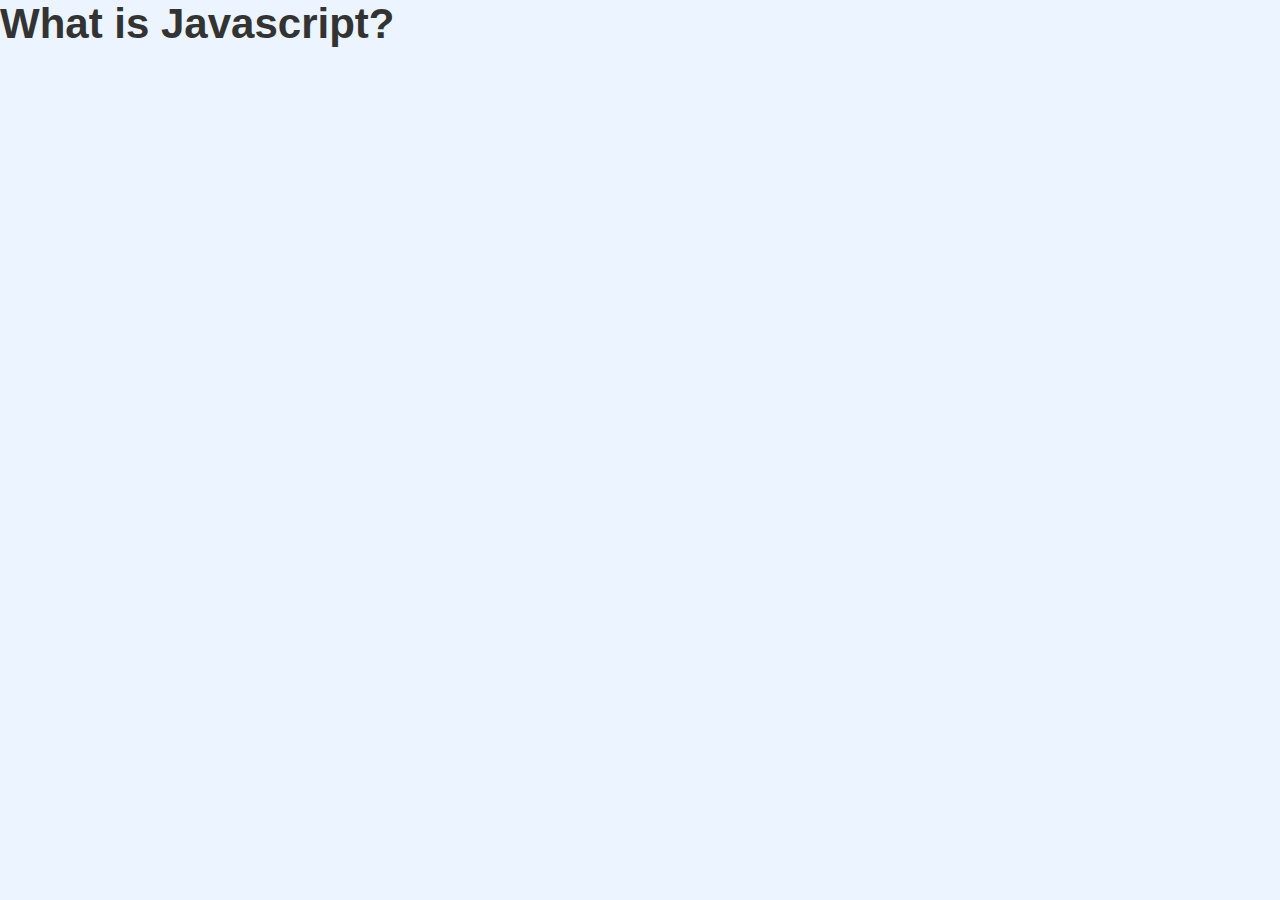
==== game.html @ b93c182a "create style and homepage" ====
<!DOCTYPE html>
<html lang="en">
  <head>
    <meta charset="UTF-8" />
    <meta name="viewport" content="width=device-width, initial-scale=1.0" />
    <title>Javaascript Quiz - Play</title>
    <link rel="stylesheet" href="styles/styles.css" />
    <link rel="stylesheet" href="game.css" />
  </head>
  <body>
    <div class="cotainer">
      <div id="game" class="justify-center flex-column">
        <h2 id="question">What is Javascript?</h2>
      </div>
    </div>
  </body>
</html>
---- styles/styles.css ----
:root {
  background-color: #ecf5ff;
  font-size: 62.5%;
}

* {
  box-sizing: border-box;
  font-family: Arial, Helvetica, sans-serif;
  margin: 0;
  padding: 0;
  color: #333;
}

h1,
h2,
h3,
h4 {
  margin-bottom: 1rem;
}

h1 {
  font-size: 5.4rem;
  color: #56a5eb;
  margin-bottom: 5rem;
}

h1 > span {
  font-size: 2.4rem;
  font-weight: 500;
}

h2 {
  font-size: 4.2rem;
  margin-bottom: 4rem;
  font-weight: 700;
}

h3 {
  font-size: 2.8rem;
  font-weight: 500;
}

.container {
  width: 100vw;
  height: 100vh;
  display: flex;
  justify-content: center;
  align-items: center;
  max-width: 80rem;
  margin: 0 auto;
}

.container > * {
  width: 100%;
}

.flex-column {
  display: flex;
  flex-direction: column;
}

.flex-center {
  justify-content: center;
  align-items: center;
}

.justify-center {
  justify-content: center;
}

.text-center {
  text-align: center;
}

.hidden {
  display: none;
}

/* BUTTONS */

.btn {
  font-size: 1.8rem;
  padding: 1rem, 0;
  width: 20rem;
  text-align: center;
  border: 0.1rem solid #56a5eb;
  margin-bottom: 1rem;
  text-decoration: none;
  color: #56a5eb;
  background-color: white;
}

.btn:hover {
  cursor: pointer;
  box-shadow: 0 0.4rem 1.4rem 0 rgba(86, 185, 235, 0.5);
  transform: translateY(-00.1rem);
  transition: transform 150ms;
}

.btn[disabled]:hover {
  cursor: not-allowed;
  box-shadow: none;
  transform: none;
}
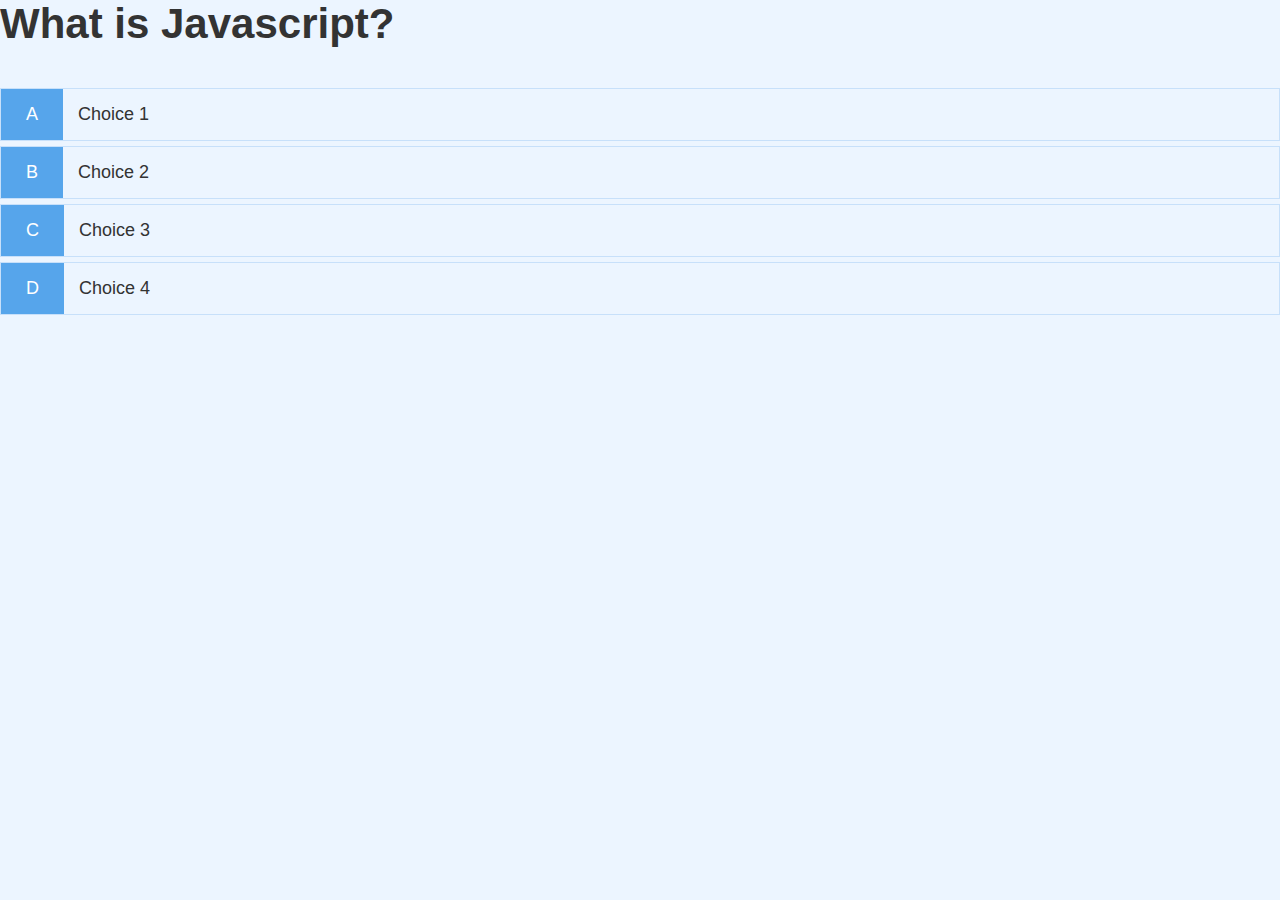
==== commit 368718e9: "checking status" ====
--- a/game.html
+++ b/game.html
@@ -3,14 +3,30 @@
   <head>
     <meta charset="UTF-8" />
     <meta name="viewport" content="width=device-width, initial-scale=1.0" />
-    <title>Javaascript Quiz - Play</title>
+    <title>Javascript Quiz - Play</title>
     <link rel="stylesheet" href="styles/styles.css" />
-    <link rel="stylesheet" href="game.css" />
+    <link rel="stylesheet" href="styles/game.css" />
   </head>
   <body>
     <div class="cotainer">
       <div id="game" class="justify-center flex-column">
         <h2 id="question">What is Javascript?</h2>
+        <div class="choice-container">
+          <p class="choice-prefix">A</p>
+          <p class="choice-text">Choice 1</p>
+        </div>
+        <div class="choice-container">
+          <p class="choice-prefix">B</p>
+          <p class="choice-text">Choice 2</p>
+        </div>
+        <div class="choice-container">
+          <p class="choice-prefix">C</p>
+          <p class="choice-text">Choice 3</p>
+        </div>
+        <div class="choice-container">
+          <p class="choice-prefix">D</p>
+          <p class="choice-text">Choice 4</p>
+        </div>
       </div>
     </div>
   </body>
--- a/styles/styles.css
+++ b/styles/styles.css
@@ -77,10 +77,9 @@
 }
 
 /* BUTTONS */
-
 .btn {
   font-size: 1.8rem;
-  padding: 1rem, 0;
+  padding: 1rem 0;
   width: 20rem;
   text-align: center;
   border: 0.1rem solid #56a5eb;
@@ -93,7 +92,7 @@
 .btn:hover {
   cursor: pointer;
   box-shadow: 0 0.4rem 1.4rem 0 rgba(86, 185, 235, 0.5);
-  transform: translateY(-00.1rem);
+  transform: translateY(-0.1rem);
   transition: transform 150ms;
 }
 
--- a/styles/game.css
+++ b/styles/game.css
@@ -0,0 +1,25 @@
+.choice-container {
+  display: flex;
+  margin-bottom: 0.5rem;
+  width: 100%;
+  font-size: 1.8rem;
+  border: 0.1rem solid rgba(86, 165, 235, 0.25);
+  background-color: whites;
+}
+
+.choice-container:hover {
+  cursor: pointer;
+  box-shadow: 0 0.4rem 1.4rem 0 rgba(86, 185, 235, 0.5);
+  transform: translateY(-00.1rem);
+  transition: transform 150ms;
+}
+
+.choice-prefix {
+  padding: 1.5rem 2.5rem;
+  background-color: #56a5eb;
+  color: white;
+}
+
+.choice-text {
+  padding: 1.5rem;
+}
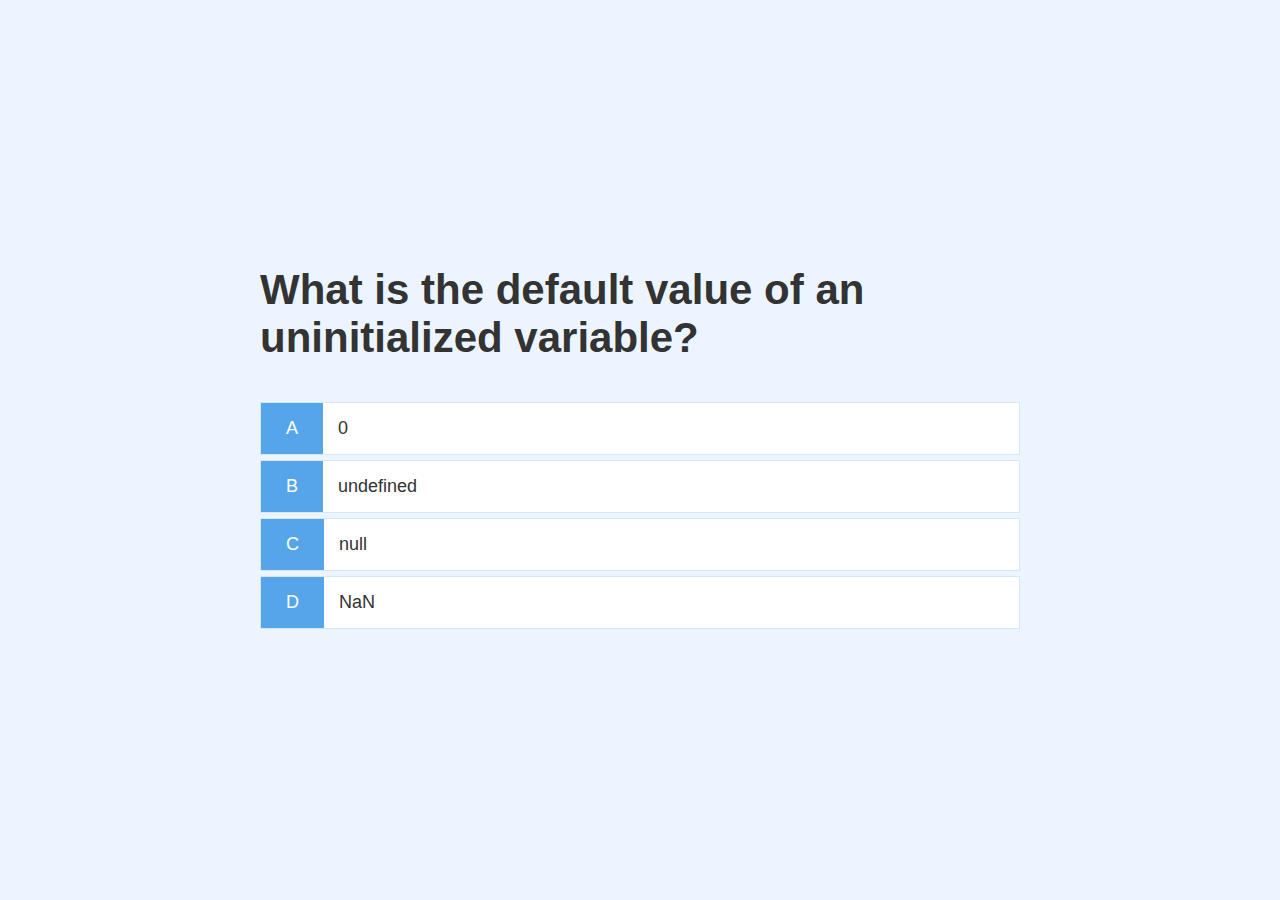
==== commit 40cdd665: "testing" ====
--- a/game.html
+++ b/game.html
@@ -8,26 +8,28 @@
     <link rel="stylesheet" href="styles/game.css" />
   </head>
   <body>
-    <div class="cotainer">
+    <div class="container">
       <div id="game" class="justify-center flex-column">
         <h2 id="question">What is Javascript?</h2>
         <div class="choice-container">
           <p class="choice-prefix">A</p>
-          <p class="choice-text">Choice 1</p>
+          <p class="choice-text" data-number="1">Choice 1</p>
         </div>
         <div class="choice-container">
           <p class="choice-prefix">B</p>
-          <p class="choice-text">Choice 2</p>
+          <p class="choice-text" data-number="2">Choice 2</p>
         </div>
         <div class="choice-container">
           <p class="choice-prefix">C</p>
-          <p class="choice-text">Choice 3</p>
+          <p class="choice-text" data-number="3">Choice 3</p>
         </div>
         <div class="choice-container">
           <p class="choice-prefix">D</p>
-          <p class="choice-text">Choice 4</p>
+          <p class="choice-text" data-number="4">Choice 4</p>
         </div>
       </div>
     </div>
+
+    <script src="js/game.js"></script>
   </body>
 </html>
--- a/styles/styles.css
+++ b/styles/styles.css
@@ -48,6 +48,7 @@
   align-items: center;
   max-width: 80rem;
   margin: 0 auto;
+  padding: 2rem;
 }
 
 .container > * {
--- a/styles/game.css
+++ b/styles/game.css
@@ -3,14 +3,14 @@
   margin-bottom: 0.5rem;
   width: 100%;
   font-size: 1.8rem;
-  border: 0.1rem solid rgba(86, 165, 235, 0.25);
-  background-color: whites;
+  border: 0.1rem solid rgb(86, 165, 235, 0.25);
+  background-color: white;
 }
 
 .choice-container:hover {
   cursor: pointer;
   box-shadow: 0 0.4rem 1.4rem 0 rgba(86, 185, 235, 0.5);
-  transform: translateY(-00.1rem);
+  transform: translateY(-0.1rem);
   transition: transform 150ms;
 }
 
@@ -22,4 +22,13 @@
 
 .choice-text {
   padding: 1.5rem;
+  width: 100%;
 }
+
+.correct{
+    background-color: #28a745;
+}
+
+.incorrect{
+    background-color: #dc3545;
+}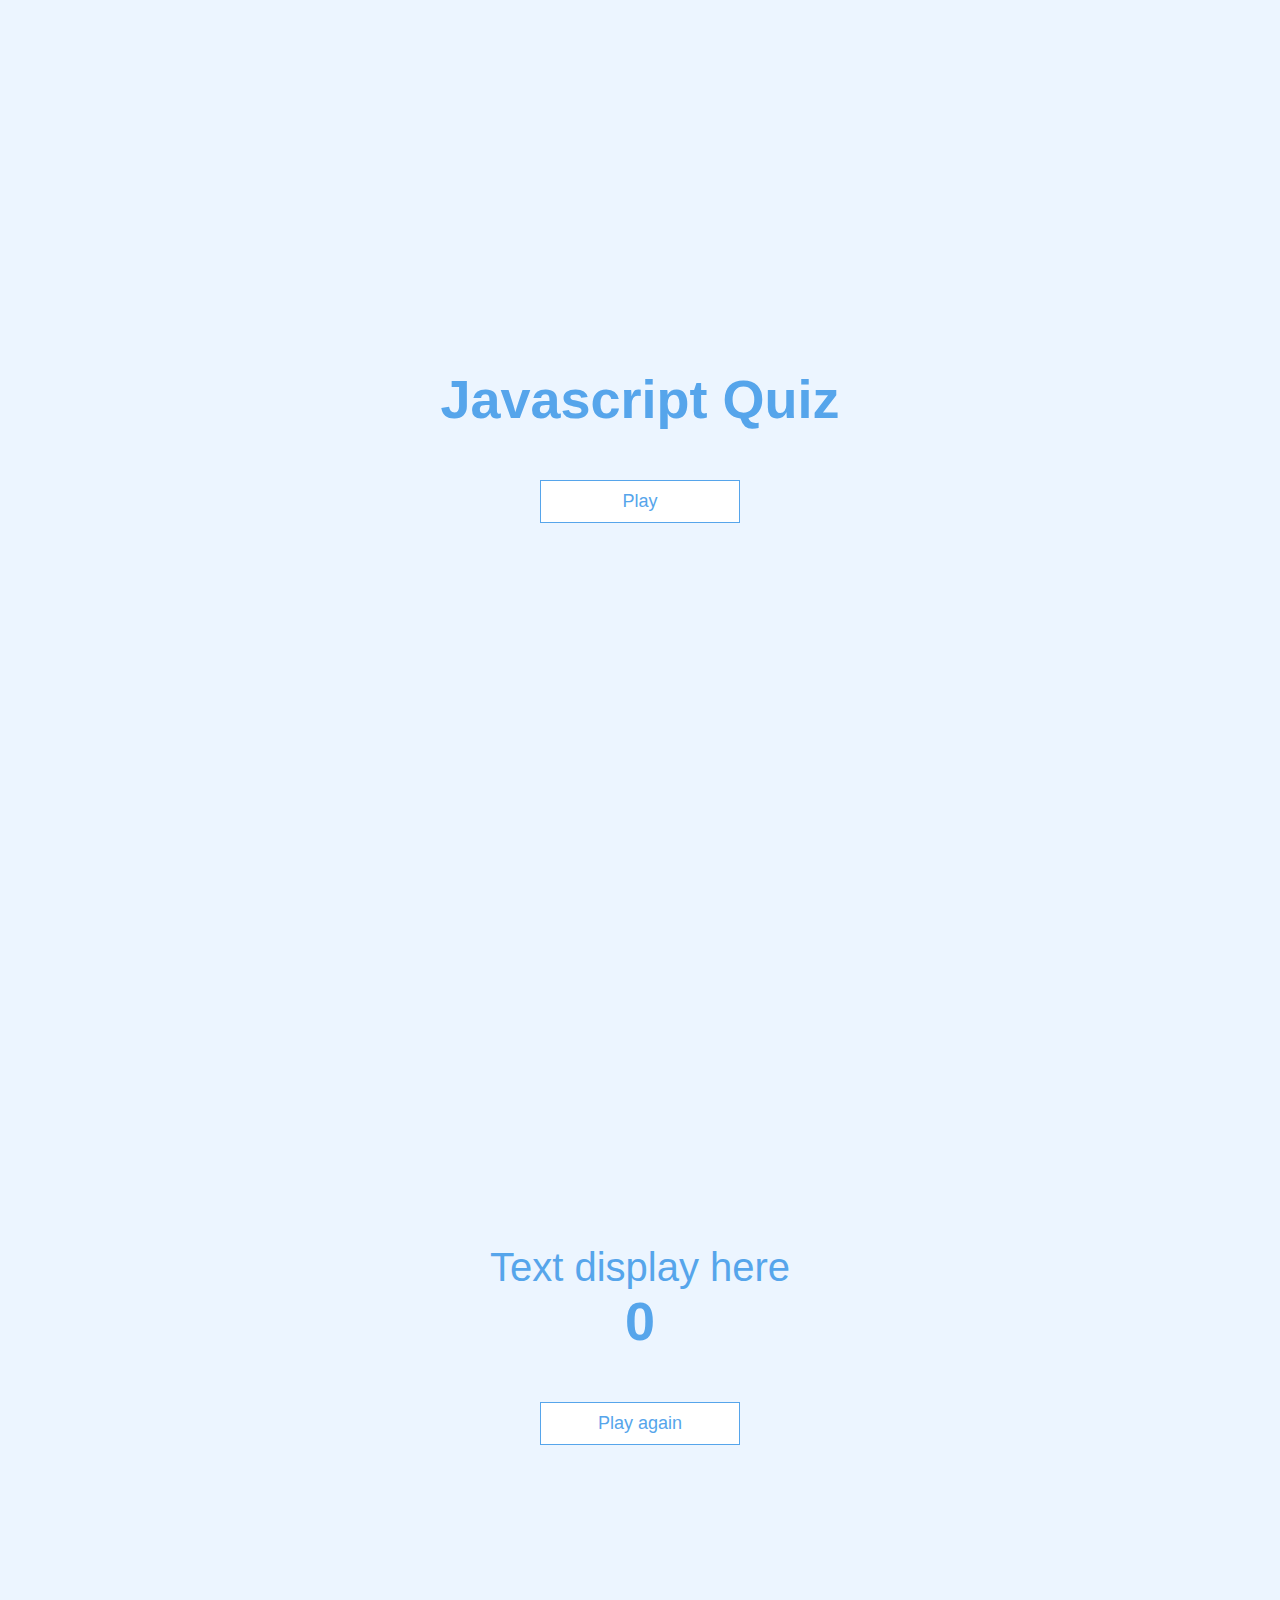
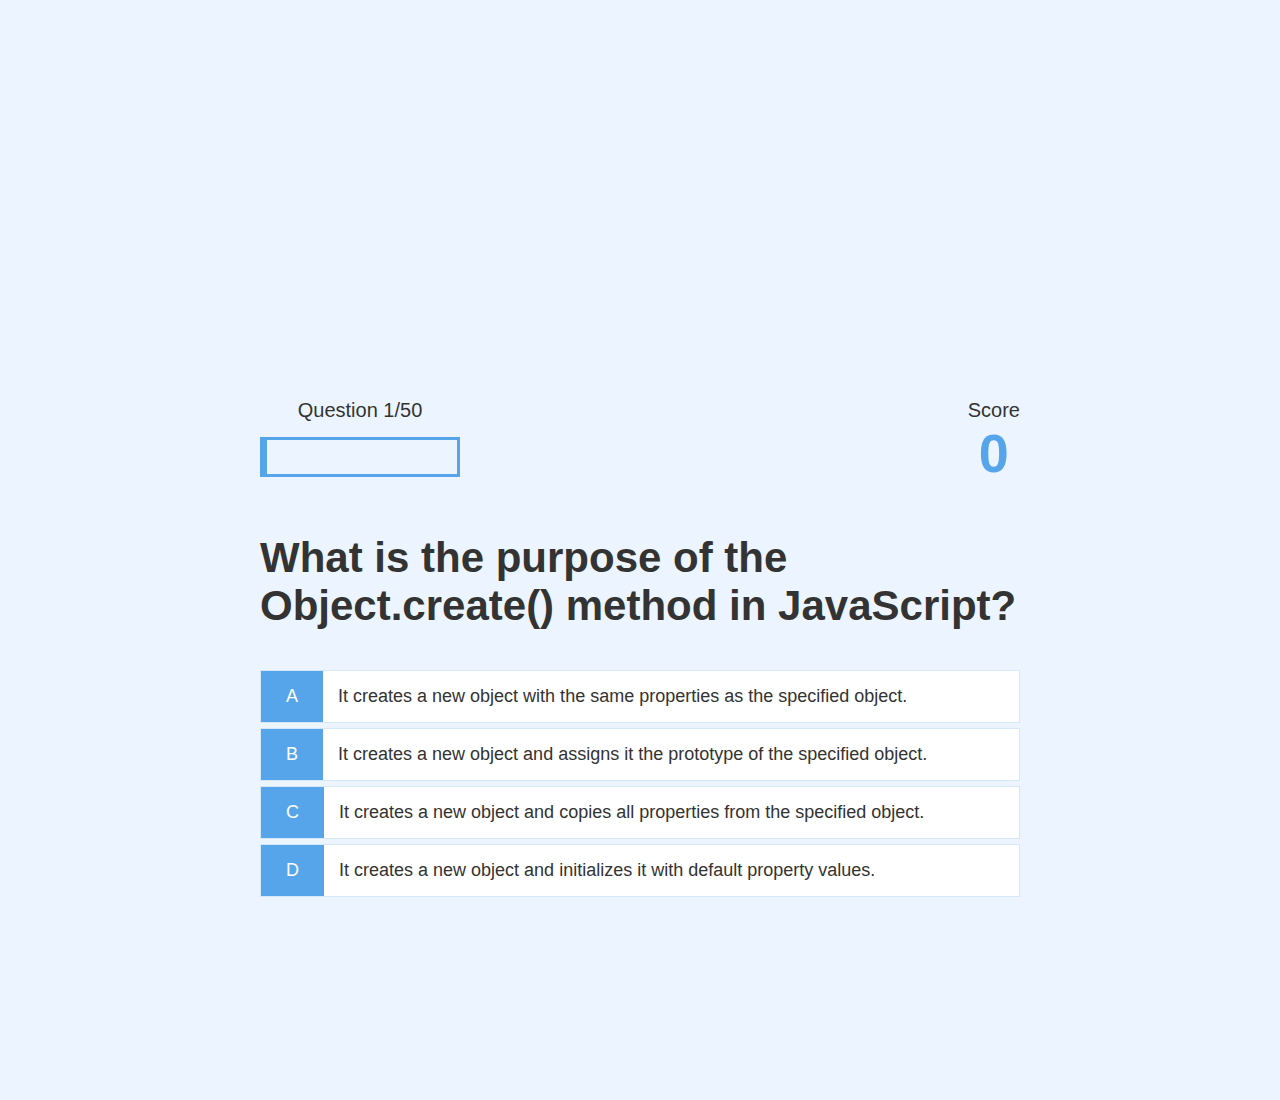
==== commit 2c125ed7: "almost done" ====
--- a/game.html
+++ b/game.html
@@ -8,27 +8,57 @@
     <link rel="stylesheet" href="styles/game.css" />
   </head>
   <body>
-    <div class="container">
-      <div id="game" class="justify-center flex-column">
-        <h2 id="question">What is Javascript?</h2>
-        <div class="choice-container">
-          <p class="choice-prefix">A</p>
-          <p class="choice-text" data-number="1">Choice 1</p>
-        </div>
-        <div class="choice-container">
-          <p class="choice-prefix">B</p>
-          <p class="choice-text" data-number="2">Choice 2</p>
-        </div>
-        <div class="choice-container">
-          <p class="choice-prefix">C</p>
-          <p class="choice-text" data-number="3">Choice 3</p>
-        </div>
-        <div class="choice-container">
-          <p class="choice-prefix">D</p>
-          <p class="choice-text" data-number="4">Choice 4</p>
+    <section id="startGame">
+      <div class="container">
+        <div id="home" class="flex-center flex-column">
+          <h1>Javascript Quiz</h1>
+          <button class="btn" id="startButton">Play</button>
         </div>
       </div>
-    </div>
+    </section>
+    <section id="endGameScreen">
+      <div class="container">
+        <div id="end" class="flex-center flex-column">
+          <p id="endText">Text display here</p>
+          <h1 id="endScore">0</h1>
+
+          <button class="btn" id="playAgain">Play again</button>
+        </div>
+      </div>
+    </section>
+    <section id="gameScreen">
+      <div class="container">
+        <div id="game" class="justify-center flex-column">
+          <div id="hud">
+            <div id="hud-item">
+              <p id="progressText" class="hud-prefix">Question</p>
+              <div id="progressBar"><div id="progressBarFull"></div></div>
+            </div>
+            <div id="hud-item">
+              <p class="hud-prefix">Score</p>
+              <h1 id="score" class="hud-main-text">0</h1>
+            </div>
+          </div>
+          <h2 id="question">What is Javascript?</h2>
+          <div class="choice-container">
+            <p class="choice-prefix">A</p>
+            <p class="choice-text" data-number="1">Choice 1</p>
+          </div>
+          <div class="choice-container">
+            <p class="choice-prefix">B</p>
+            <p class="choice-text" data-number="2">Choice 2</p>
+          </div>
+          <div class="choice-container">
+            <p class="choice-prefix">C</p>
+            <p class="choice-text" data-number="3">Choice 3</p>
+          </div>
+          <div class="choice-container">
+            <p class="choice-prefix">D</p>
+            <p class="choice-text" data-number="4">Choice 4</p>
+          </div>
+        </div>
+      </div>
+    </section>
 
     <script src="js/game.js"></script>
   </body>
--- a/styles/styles.css
+++ b/styles/styles.css
@@ -102,3 +102,8 @@
   box-shadow: none;
   transform: none;
 }
+
+#endText {
+  font-size: 4rem;
+  color: #56a5eb;
+}
--- a/styles/game.css
+++ b/styles/game.css
@@ -25,10 +25,37 @@
   width: 100%;
 }
 
-.correct{
-    background-color: #28a745;
+.correct {
+  background-color: #28a745;
 }
 
-.incorrect{
-    background-color: #dc3545;
-}+.incorrect {
+  background-color: #dc3545;
+}
+
+#hud {
+  display: flex;
+  justify-content: space-between;
+}
+
+.hud-prefix {
+  text-align: center;
+  font-size: 2rem;
+}
+
+.hud-main-text {
+  text-align: center;
+}
+
+#progressBar {
+  width: 20rem;
+  height: 4rem;
+  border: 0.3rem solid #56a5eb;
+  margin-top: 1.5rem;
+}
+
+#progressBarFull {
+  height: 3.4rem;
+  background-color: #56a5eb;
+  width: 0%;
+}
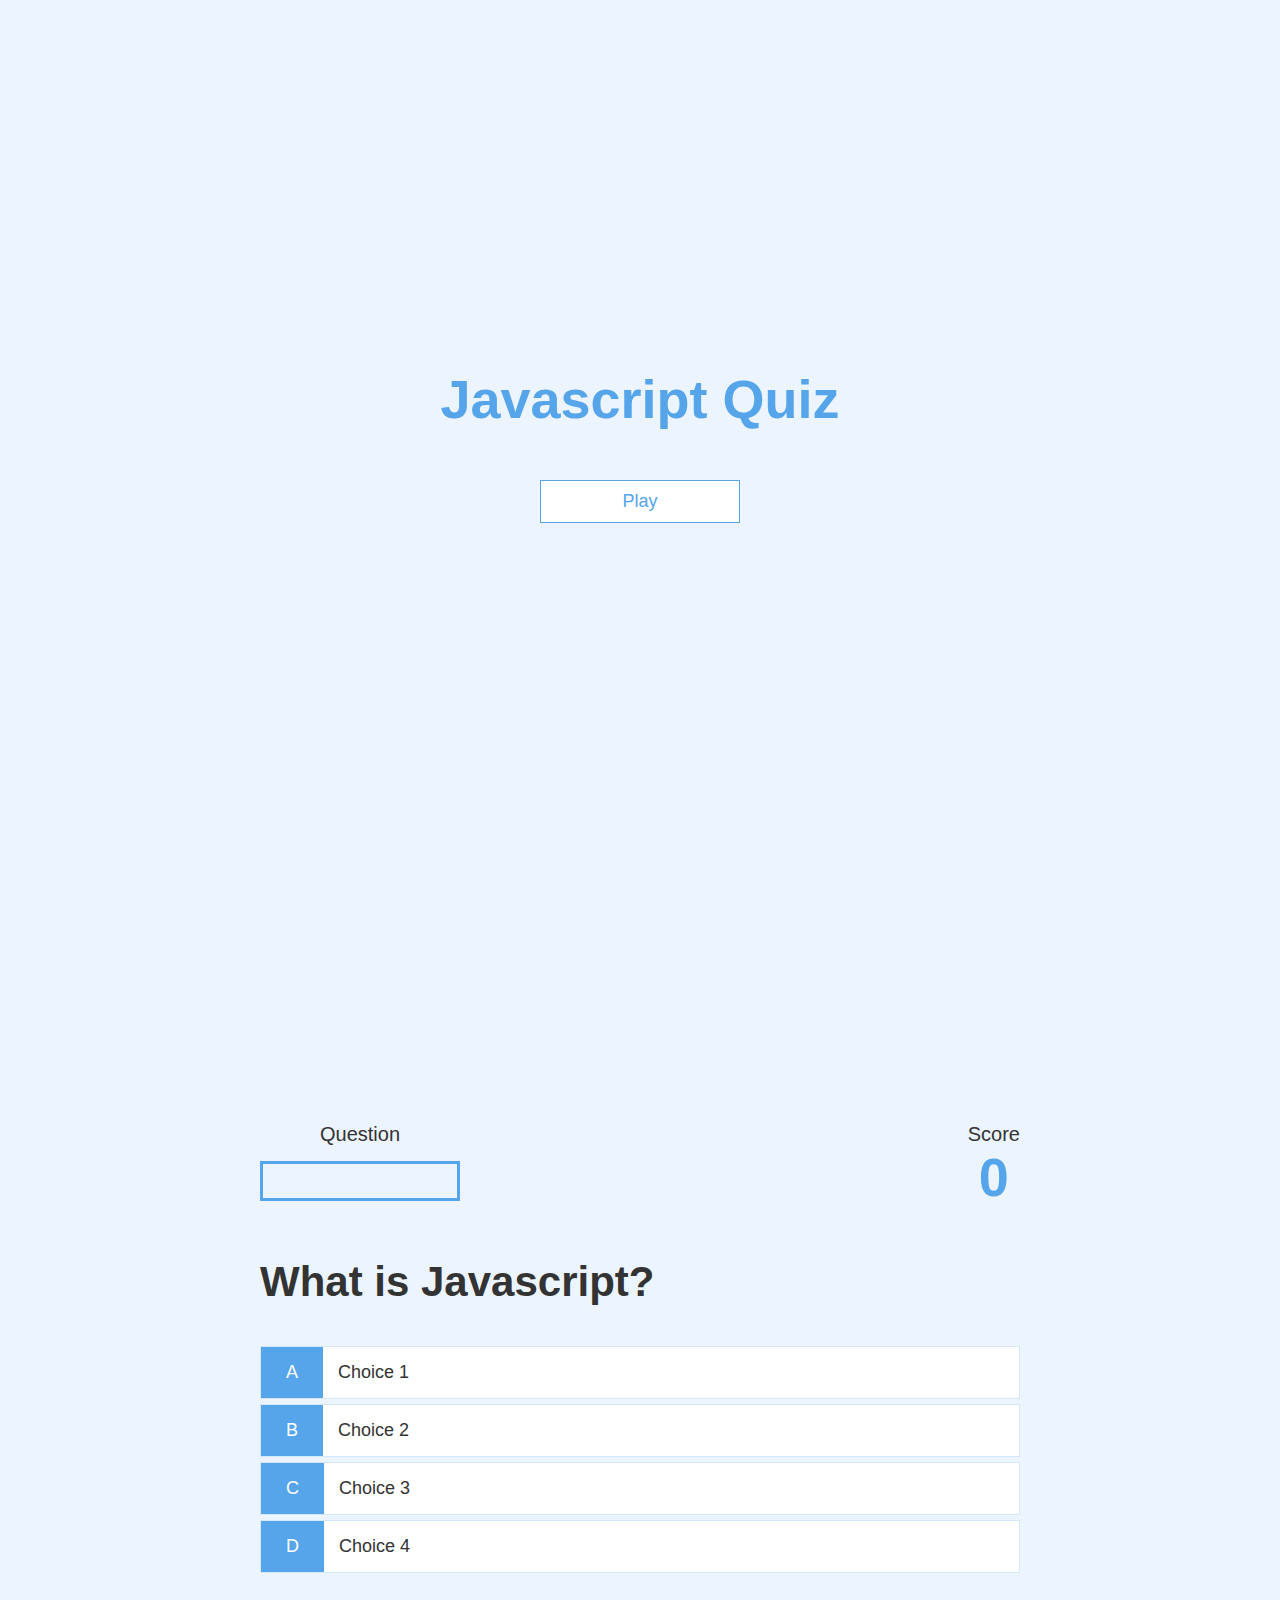
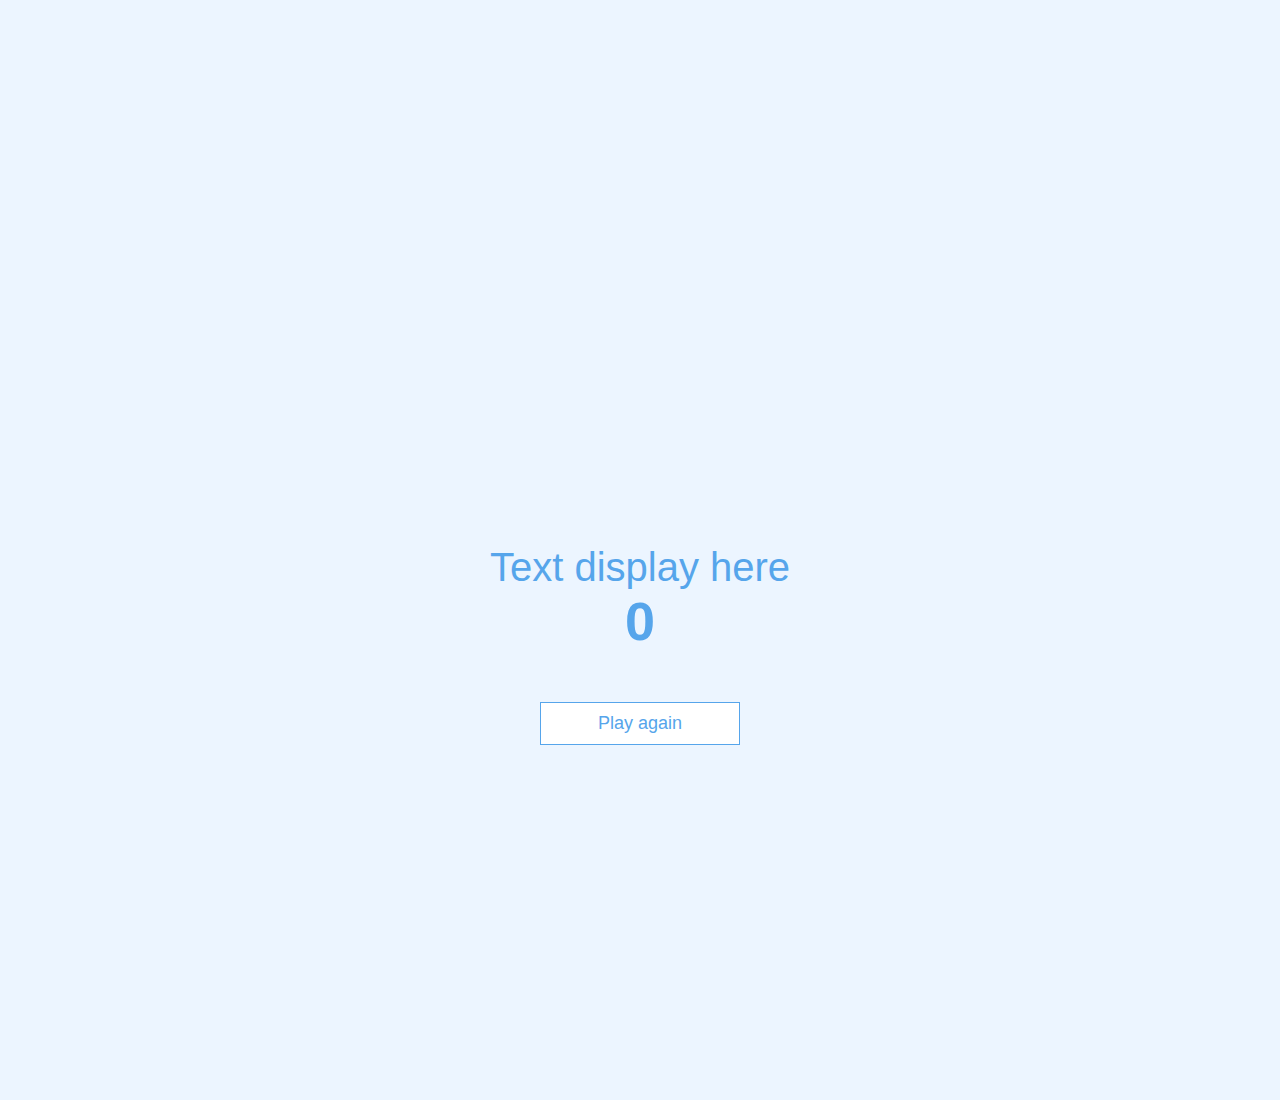
==== commit 05ef474c: "project done" ====
--- a/game.html
+++ b/game.html
@@ -8,24 +8,17 @@
     <link rel="stylesheet" href="styles/game.css" />
   </head>
   <body>
+    <!--START SCREEN-->
     <section id="startGame">
       <div class="container">
         <div id="home" class="flex-center flex-column">
-          <h1>Javascript Quiz</h1>
+          <h1 class="flex-center flex-column">Javascript Quiz</h1>
           <button class="btn" id="startButton">Play</button>
         </div>
       </div>
     </section>
-    <section id="endGameScreen">
-      <div class="container">
-        <div id="end" class="flex-center flex-column">
-          <p id="endText">Text display here</p>
-          <h1 id="endScore">0</h1>
 
-          <button class="btn" id="playAgain">Play again</button>
-        </div>
-      </div>
-    </section>
+    <!--GAME SCREEN-->
     <section id="gameScreen">
       <div class="container">
         <div id="game" class="justify-center flex-column">
@@ -60,6 +53,18 @@
       </div>
     </section>
 
+    <!--ENDGAME SCREEN-->
+    <section id="endGameScreen">
+      <div class="container">
+        <div id="end" class="flex-center flex-column">
+          <p id="endText">Text display here</p>
+          <h1 id="endScore">0</h1>
+
+          <button class="btn" id="playAgain">Play again</button>
+        </div>
+      </div>
+    </section>
+
     <script src="js/game.js"></script>
   </body>
 </html>
